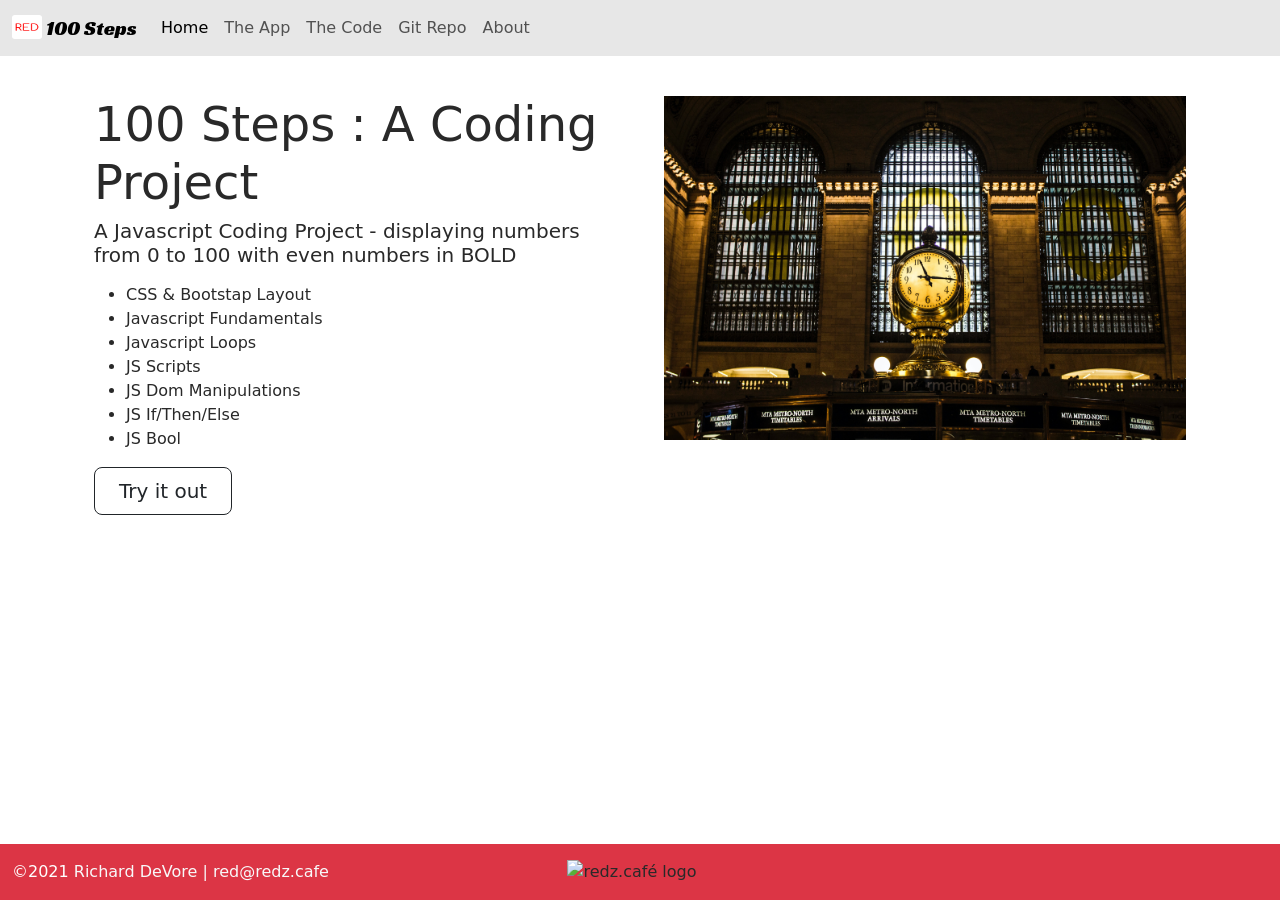
==== index.html @ 20780b61 "Initial commit" ====
<!doctype html>
<html lang="en" class="h-100">

<head>
    <title>Countdown 100 : a Coding Project by Richard DeVore</title>
    <!-- Required meta tags -->
    <meta charset="utf-8">
    <meta name="viewport" content="width=device-width, initial-scale=1, shrink-to-fit=no">

    <!-- Bootstrap CSS -->
    <link href="https://cdn.jsdelivr.net/npm/bootstrap@5.1.1/dist/css/bootstrap.min.css" rel="stylesheet"
        integrity="sha384-F3w7mX95PdgyTmZZMECAngseQB83DfGTowi0iMjiWaeVhAn4FJkqJByhZMI3AhiU" crossorigin="anonymous">

        <link href="css/site.css" rel="stylesheet">
    
    <!-- FONT AWESOME -->
    <script src="https://kit.fontawesome.com/5db21ba9c6.js" crossorigin="anonymous"></script>

    <!-- Google Fonts for Racing Sans One-->
    <link rel="preconnect" href="https://fonts.googleapis.com">
    <link rel="preconnect" href="https://fonts.gstatic.com" crossorigin>
    <link href="https://fonts.googleapis.com/css2?family=Racing+Sans+One&display=swap" rel="stylesheet">

<!-- ICO  -->
<link rel="apple-touch-icon" sizes="180x180" href="img/apple-touch-icon.png">
<link rel="icon" type="image/png" sizes="32x32" href="img/favicon-32x32.png">
<link rel="icon" type="image/png" sizes="16x16" href="img/favicon-16x16.png">
  
</head>

<body class="d-flex flex-column h-100">
<!-- ===== NAV Section ===== -->
<nav class="navbar navbar-expand-md navbar-light fixed-top">
    <div class="container-fluid">
        <a class="navbar-brand logoFont" href="index.html"><img src = "img/apple-touch-icon.png" class="d-inline-block align-text-top" width="30" height="24" alt="redz.cafe"> 100 Steps</a>
        <button class="navbar-toggler" type="button" data-bs-toggle="collapse" data-bs-target="#navbarCollapse"
            aria-controls="navbarCollapse" aria-expanded="false" aria-label="Toggle navigation">
            <span class="navbar-toggler-icon"></span>
        </button>
        <div class="collapse navbar-collapse" id="navbarCollapse">
            <ul class="navbar-nav me-auto mb-2 mb-md-0">
                <li class="nav-item">
                    <a class="nav-link active" aria-current="page" href="index.html">Home</a>
                </li>
                <li class="nav-item">
                    <a class="nav-link" href="app.html">The App</a>
                </li>
                <li class="nav-item">
                    <a class="nav-link" href="code.html">The Code</a>
                </li>
                
                <li class="nav-item">
                    <a class="nav-link" target="_blank" href="#">Git Repo</a>
                </li>
                <li class="nav-item">
                    <a class="nav-link" target="_blank" href="#">About</a>
                </li>
            </ul>
        </div>
    </div>
</nav>
<!-- ===== Main Section ===== -->
    <main class="flex-shrink-0">
       <div class="container col-xxl-8 px-4 py-5">
           <div class="row g-5 py-5 row-cols-1 row-cols-lg-2">
                <div class="col order-last order-lg-first">
                    <h1 class="display-5" fw-bold lh-1 mb-3>100 Steps : A Coding Project</h1>
                    <h4 class="lead"> A Javascript Coding Project - displaying numbers from 0 to 100 with even numbers in <strong>BOLD</strong></h4>
                    <ul class="fa-ul pt-2 checklist">
                        <li><span class="fa-li"><i class="fas fa-check-square"></i></span>CSS & Bootstap Layout</li>
                        <li><span class="fa-li"><i class="fas fa-check-square"></i></span>Javascript Fundamentals</li>
                        <li><span class="fa-li"><i class="fas fa-check-square"></i></span>Javascript Loops</li>
                        <li><span class="fa-li"><i class="fas fa-check-square"></i></span>JS Scripts</li>
                        <li><span class="fa-li"><i class="fas fa-check-square"></i></span>JS Dom Manipulations</li>
                        <li><span class="fa-li"><i class="fas fa-check-square"></i></span>JS If/Then/Else</li>
                        <li><span class="fa-li"><i class="fas fa-check-square"></i></span>JS Bool</li>
                    </ul>
                    <div>
                        <a type="button" class="btn btn-outline-dark btn-lg px-4 me-md-2" href="app.html">Try it out</a>
                    </div>
                    <h5 class="fw-bold mt-5">
                        <h5 class="d-flex">
                            <div class="d-flex">
                                <div class="row">
                                    <div class="col"><i class="fab fa-js-square fa-5x jsicon"></i></div>
                                    <div class="col"><i class="fab fa-bootstrap fa-5x bsicon"></i></div>
                                    <div class="col"><i class="fab fa-html5 fa-5x html5icon"></i></div>
                                    <div class="col"><i class="fab fa-css3-alt fa-5x cssicon"></i></div>
                                    <div class="col"><i class="fab fa-github fa-5x bsicon"></i></div>
                                </div>
                        </div>
                    </h5>
                 </div>
                <div class="col">
                    <img src="img/Hundred-to-one-project-image.jpg" alt="Hundo App Logo" class="img-fluid center-block d-block mx-auto" width="700" height="500">
                 </div>

            </div>
       </div>
    </main>
<!-- ===== FOOTER Section ===== -->
    <footer class="footer mt-auto py-3 bg-danger">
        <div class="container-fluid">
           <div class="row row-cols-1 row-cols-lg-3 gy-2">
            <div class="col order-last order-lg-first text-light">
                <div><span class="text-white">&copy;2021</span> Richard DeVore  |  red@redz.cafe</div>
            </div>
            <div class="col d-flex align-items-center justify-content-start justify-content-lg-center">
                <img src="" alt="redz.café logo" height="24">
            </div>
            <div class="col d-flex align-items-center justify-content-start justify-content-lg-center">
                <div class="row">
                    <div class="col social"><a href="#" target="_blank"><i class="fab fa-linkedin fa-2x"></i></a></div>
                    <div class="col social"><a href="#" target="_blank"><i class="fab fa-github fa-2x"></i></a></div>
                    <div class="col social"><a href="#" target="_blank"><i class="fab fa-twitter fa-2x"></i></a></div>
                    <div class="col social"><a href="#" target="_blank"><i class="fab fa-youtube fa-2x"></i></a></div>
                </div>
            </div>
           </div>
        </div>
    </footer>
<!-- Bootstrap JS -->
    <script src="https://cdn.jsdelivr.net/npm/bootstrap@5.1.1/dist/js/bootstrap.bundle.min.js"
        integrity="sha384-/bQdsTh/da6pkI1MST/rWKFNjaCP5gBSY4sEBT38Q/9RBh9AH40zEOg7Hlq2THRZ" crossorigin="anonymous">
    </script>
    <script src=js/site.js></script>

</body>

</html>
---- css/site.css ----
:root{
    --primary-color: #ffffff;
    --secondary-color: red;
    --dark-color: #292929;
    --white-color: #e7e7e7;
    --font-color: #292929;
    --navbuttonlinks-color: #40578B;

}
.odd{
    font-weight: 100;
}
.even{
    font-weight: bold;
    font-size: large;
}

.logoFont {
    font-family: 'Racing Sans One', cursive;
  
}

body{
    color:var(--dark-color);
}

nav{
    background-color: var(--white-color);

}

footer{
    background-color: var(--dark-color);
    padding-right: 1rem;

}
footer .social>a
{
    color: var(--primary-color);
    opacity: 0.75;
}

footer .social>a:hover
{
    
    color: var(--dark-color);
    opacity: 0.9;
}


h1,h2,h3,h4,h5,h6{
    color: var(--font-color);
}

.bsicon{
    color: rgb(119,46,157);
}
.jsicon{
    color: rgb(247,223,31);
}
.html5icon{
    color: rgb(227,79,38);
}
.cssicon{
    color: rgb(22,114,182);
}

.checklist >li i{
        color: var(--secondary-color);
}

code[class*="language-"],
pre[class*="language-"] {
white-space: pre-wrap;
word-break: break-all;
word-wrap: break-word;
}

main>.container {
    padding: 60px 15px 0;
    margin-bottom: 5rem;
}

.sticky-footer {
    position: -webkit-sticky;
    position: sticky;
    left: 0;
    bottom: 0;
    width: 100%;
}
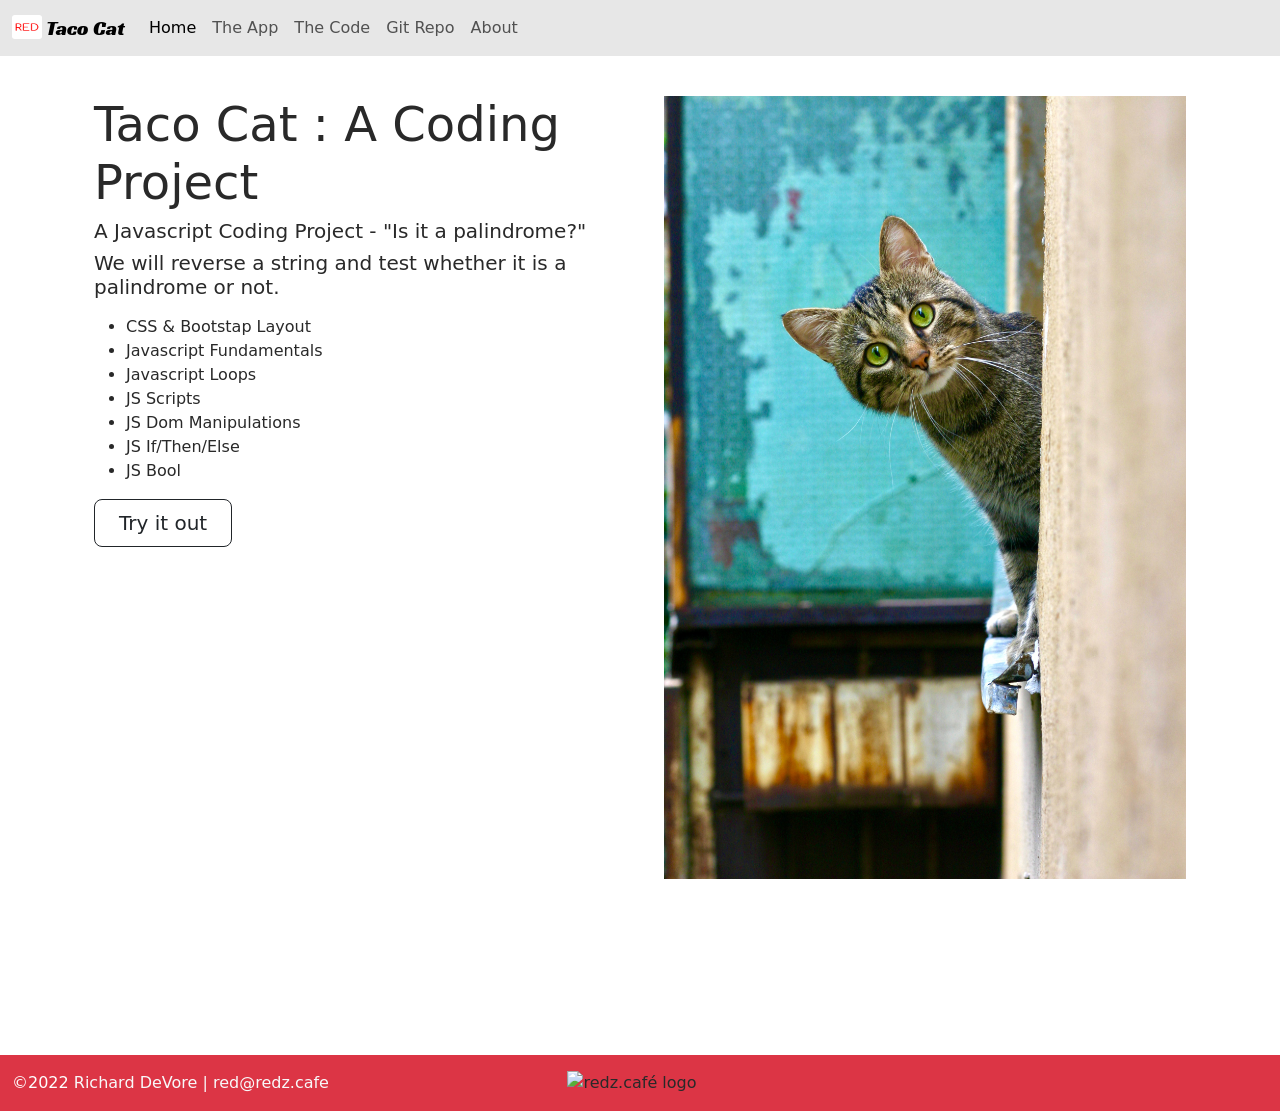
==== commit da987178: "working but needs cleanup" ====
--- a/index.html
+++ b/index.html
@@ -2,7 +2,7 @@
 <html lang="en" class="h-100">
 
 <head>
-    <title>Countdown 100 : a Coding Project by Richard DeVore</title>
+    <title>Taco Cat : a Coding Project by Richard DeVore</title>
     <!-- Required meta tags -->
     <meta charset="utf-8">
     <meta name="viewport" content="width=device-width, initial-scale=1, shrink-to-fit=no">
@@ -32,7 +32,7 @@
 <!-- ===== NAV Section ===== -->
 <nav class="navbar navbar-expand-md navbar-light fixed-top">
     <div class="container-fluid">
-        <a class="navbar-brand logoFont" href="index.html"><img src = "img/apple-touch-icon.png" class="d-inline-block align-text-top" width="30" height="24" alt="redz.cafe"> 100 Steps</a>
+        <a class="navbar-brand logoFont" href="index.html"><img src = "img/apple-touch-icon.png" class="d-inline-block align-text-top" width="30" height="24" alt="redz.cafe"> Taco Cat</a>
         <button class="navbar-toggler" type="button" data-bs-toggle="collapse" data-bs-target="#navbarCollapse"
             aria-controls="navbarCollapse" aria-expanded="false" aria-label="Toggle navigation">
             <span class="navbar-toggler-icon"></span>
@@ -50,10 +50,10 @@
                 </li>
                 
                 <li class="nav-item">
-                    <a class="nav-link" target="_blank" href="#">Git Repo</a>
+                    <a class="nav-link" target="_blank" href="https://github.com/redzcafe">Git Repo</a>
                 </li>
                 <li class="nav-item">
-                    <a class="nav-link" target="_blank" href="#">About</a>
+                    <a class="nav-link" target="_blank" href="https://www.redz.cafe">About</a>
                 </li>
             </ul>
         </div>
@@ -64,8 +64,9 @@
        <div class="container col-xxl-8 px-4 py-5">
            <div class="row g-5 py-5 row-cols-1 row-cols-lg-2">
                 <div class="col order-last order-lg-first">
-                    <h1 class="display-5" fw-bold lh-1 mb-3>100 Steps : A Coding Project</h1>
-                    <h4 class="lead"> A Javascript Coding Project - displaying numbers from 0 to 100 with even numbers in <strong>BOLD</strong></h4>
+                    <h1 class="display-5" fw-bold lh-1 mb-3>Taco Cat : A Coding Project</h1>
+                    <h4 class="lead"> A Javascript Coding Project - "Is it a palindrome?"</h4>
+                    <H4 class="lead">We will reverse a string and test whether it is a palindrome or not.</H4>
                     <ul class="fa-ul pt-2 checklist">
                         <li><span class="fa-li"><i class="fas fa-check-square"></i></span>CSS & Bootstap Layout</li>
                         <li><span class="fa-li"><i class="fas fa-check-square"></i></span>Javascript Fundamentals</li>
@@ -75,7 +76,7 @@
                         <li><span class="fa-li"><i class="fas fa-check-square"></i></span>JS If/Then/Else</li>
                         <li><span class="fa-li"><i class="fas fa-check-square"></i></span>JS Bool</li>
                     </ul>
-                    <div>
+                <div>
                         <a type="button" class="btn btn-outline-dark btn-lg px-4 me-md-2" href="app.html">Try it out</a>
                     </div>
                     <h5 class="fw-bold mt-5">
@@ -92,7 +93,7 @@
                     </h5>
                  </div>
                 <div class="col">
-                    <img src="img/Hundred-to-one-project-image.jpg" alt="Hundo App Logo" class="img-fluid center-block d-block mx-auto" width="700" height="500">
+                    <img src="img/tacocat-image-for-exercise.jpg" alt="TacoCat App Logo" class="img-fluid center-block d-block mx-auto" width="700" height="500">
                  </div>
 
             </div>
@@ -103,7 +104,7 @@
         <div class="container-fluid">
            <div class="row row-cols-1 row-cols-lg-3 gy-2">
             <div class="col order-last order-lg-first text-light">
-                <div><span class="text-white">&copy;2021</span> Richard DeVore  |  red@redz.cafe</div>
+                <div><span class="text-white">&copy;2022</span> Richard DeVore | red@redz.cafe</div>
             </div>
             <div class="col d-flex align-items-center justify-content-start justify-content-lg-center">
                 <img src="" alt="redz.café logo" height="24">
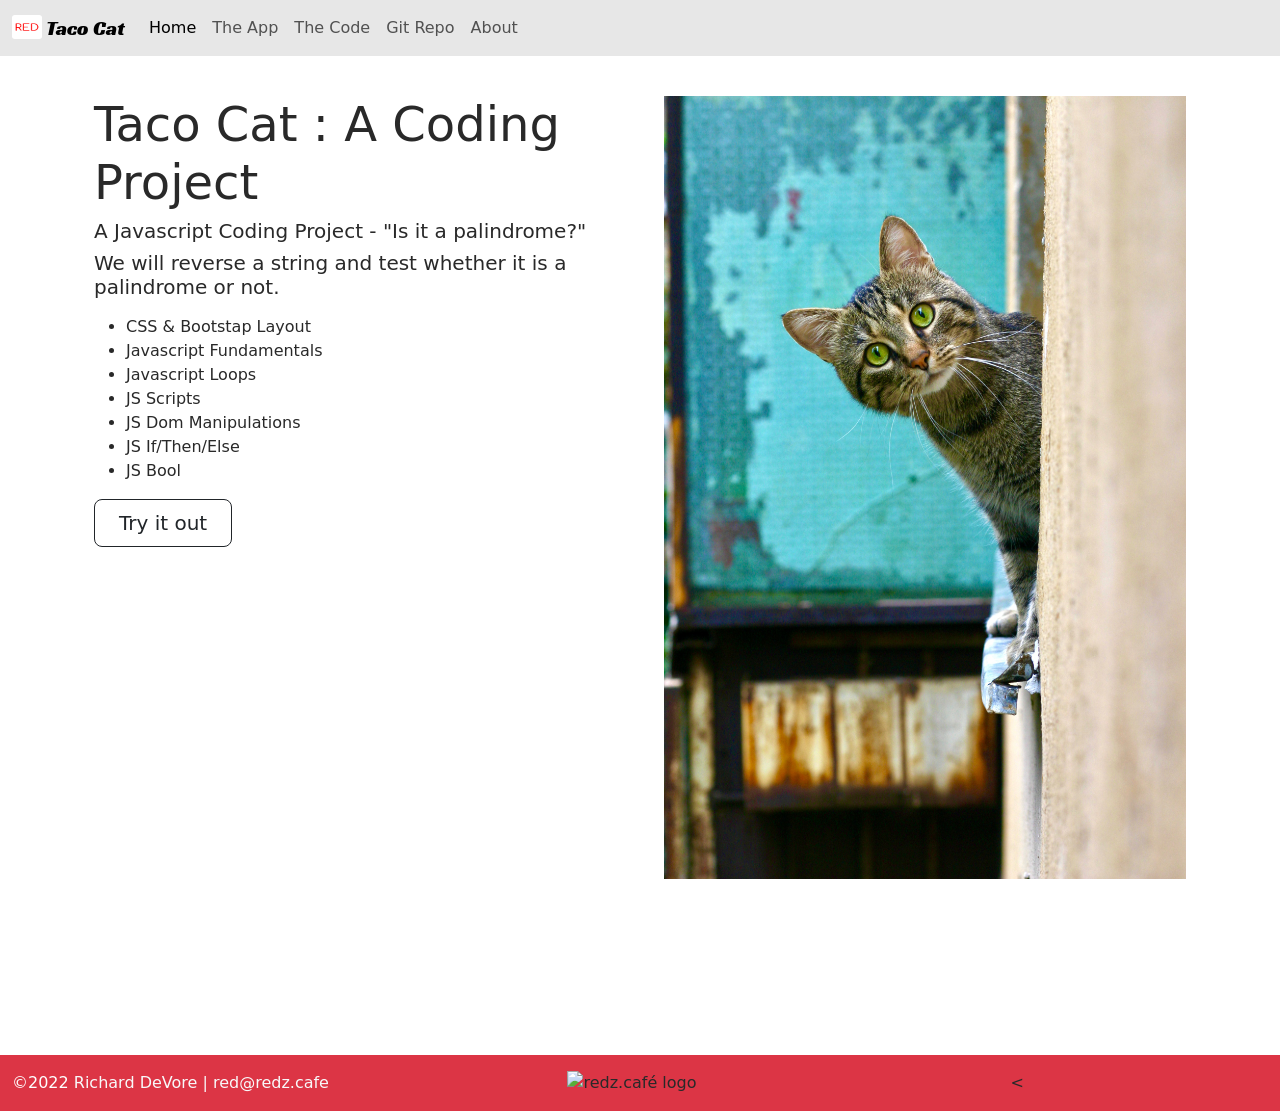
==== commit cb50f009: "updates Social in footer" ====
--- a/index.html
+++ b/index.html
@@ -110,12 +110,12 @@
                 <img src="" alt="redz.café logo" height="24">
             </div>
             <div class="col d-flex align-items-center justify-content-start justify-content-lg-center">
-                <div class="row">
-                    <div class="col social"><a href="#" target="_blank"><i class="fab fa-linkedin fa-2x"></i></a></div>
-                    <div class="col social"><a href="#" target="_blank"><i class="fab fa-github fa-2x"></i></a></div>
-                    <div class="col social"><a href="#" target="_blank"><i class="fab fa-twitter fa-2x"></i></a></div>
-                    <div class="col social"><a href="#" target="_blank"><i class="fab fa-youtube fa-2x"></i></a></div>
-                </div>
+                <<div class="row">
+                    <div class="col social"><a href="https://www.linkedin.com/in/devoredev/" target="_blank"><i class="fab fa-linkedin fa-2x"></i></a></div>
+                    <div class="col social"><a href="https://github.com/redzcafe" target="_blank"><i class="fab fa-github fa-2x"></i></a></div>
+                    <div class="col social"><a href="https://twitter.com/sabakasan" target="_blank"><i class="fab fa-twitter fa-2x"></i></a></div>
+                    <div class="col social"><a href="https://www.youtube.com/channel/UCvvjn5wkMjPPNnm8ZVnHOsw" target="_blank"><i class="fab fa-youtube fa-2x"></i></a></div>
+                </div>  
             </div>
            </div>
         </div>
